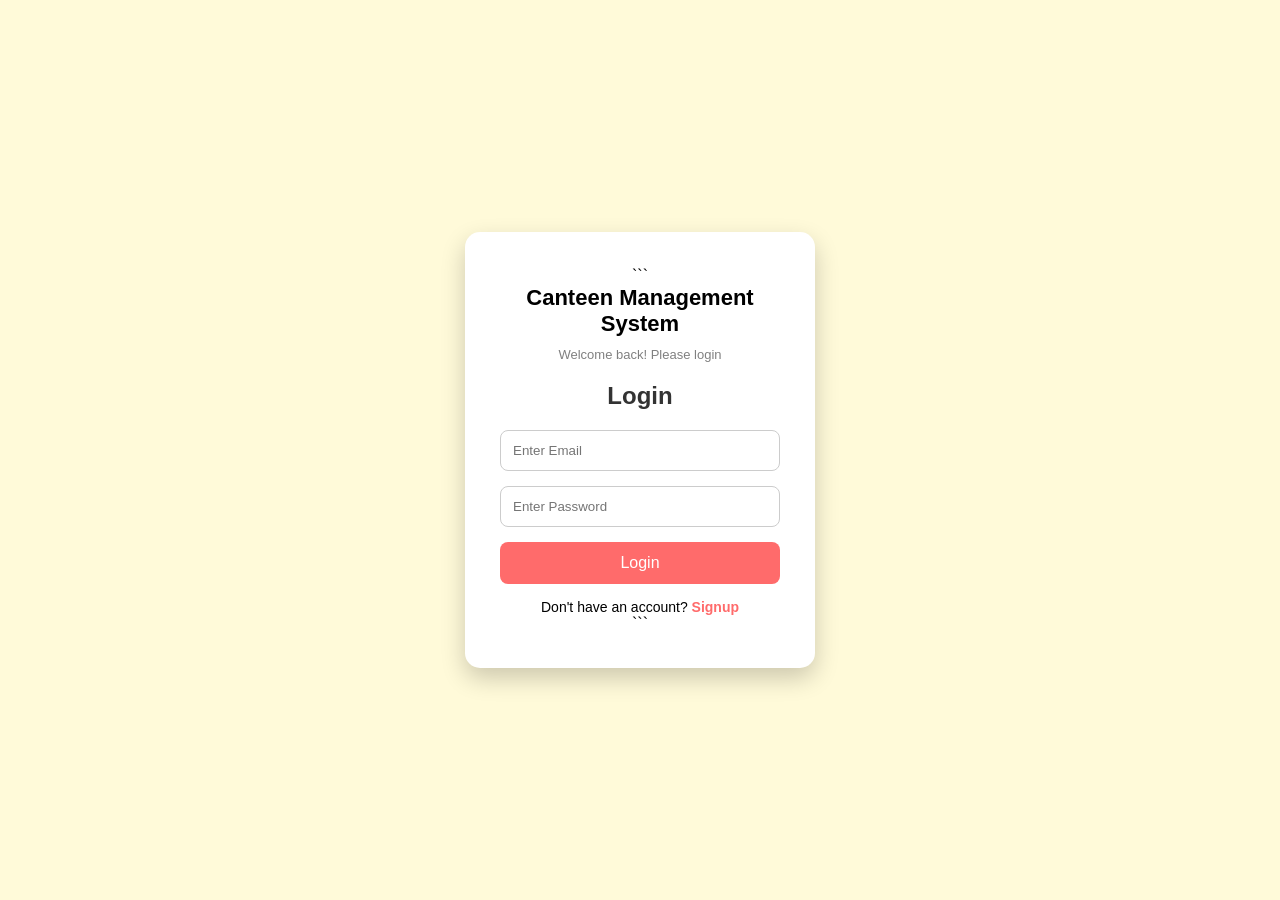
==== login.html @ c161ac81 "Add files via upload" ====
<!DOCTYPE html>

<html lang="en">
<head>
<meta charset="UTF-8">
<meta name="viewport" content="width=device-width, initial-scale=1.0">
<title>Login - Canteen Management System</title>

<style>
* {
    margin: 0;
    padding: 0;
    box-sizing: border-box;
}

body {
    font-family: 'Segoe UI', sans-serif;
    height: 100vh;
    background: rgba(255, 223, 0, 0.15);

    display: flex;
    justify-content: center;
    align-items: center;
}

/* LOGIN CARD */
.login-box {
    background: white;
    padding: 35px;
    width: 350px;
    border-radius: 15px;
    box-shadow: 0 10px 25px rgba(0,0,0,0.2);
    text-align: center;
    animation: fadeIn 0.8s ease-in-out;
}

@keyframes fadeIn {
    from {opacity: 0; transform: translateY(20px);}
    to {opacity: 1; transform: translateY(0);}
}

h2 {
    margin-bottom: 20px;
    color: #333;
}

/* INPUTS */
.input-box {
    position: relative;
    margin: 15px 0;
}

.input-box input {
    width: 100%;
    padding: 12px;
    border: 1px solid #ccc;
    border-radius: 8px;
    outline: none;
    transition: 0.3s;
}

.input-box input:focus {
    border-color: #ff6b6b;
    box-shadow: 0 0 5px rgba(255,107,107,0.5);
}

/* BUTTON */
button {
    width: 100%;
    padding: 12px;
    background: #ff6b6b;
    color: white;
    border: none;
    border-radius: 8px;
    font-size: 16px;
    cursor: pointer;
    transition: 0.3s;
}

button:hover {
    background: #fff3b0;
}

/* LINKS */
.link {
    margin-top: 15px;
    font-size: 14px;
}

.link a {
    color: #ff6b6b;
    text-decoration: none;
    font-weight: bold;
}

.link a:hover {
    text-decoration: underline;
}

/* LOGO / TITLE */
.logo {
    font-size: 22px;
    font-weight: bold;
    color:pinks;
    margin-bottom: 10px;
}

.subtitle {
    font-size: 13px;
    color: gray;
    margin-bottom: 20px;
}
</style>

</head>

<body>

<div class="login-box">

```
<div class="logo">Canteen Management System</div>
<div class="subtitle">Welcome back! Please login</div>

<h2>Login</h2>

<form action="login.php" method="POST">

    <div class="input-box">
        <input type="email" name="email" placeholder="Enter Email" required>
    </div>

    <div class="input-box">
        <input type="password" name="password" placeholder="Enter Password" required>
    </div>

    <button type="submit">Login</button>

</form>

<div class="link">
    <p>Don't have an account? <a href="signup.html">Signup</a></p>
</div>
```

</div>

</body>
</html>
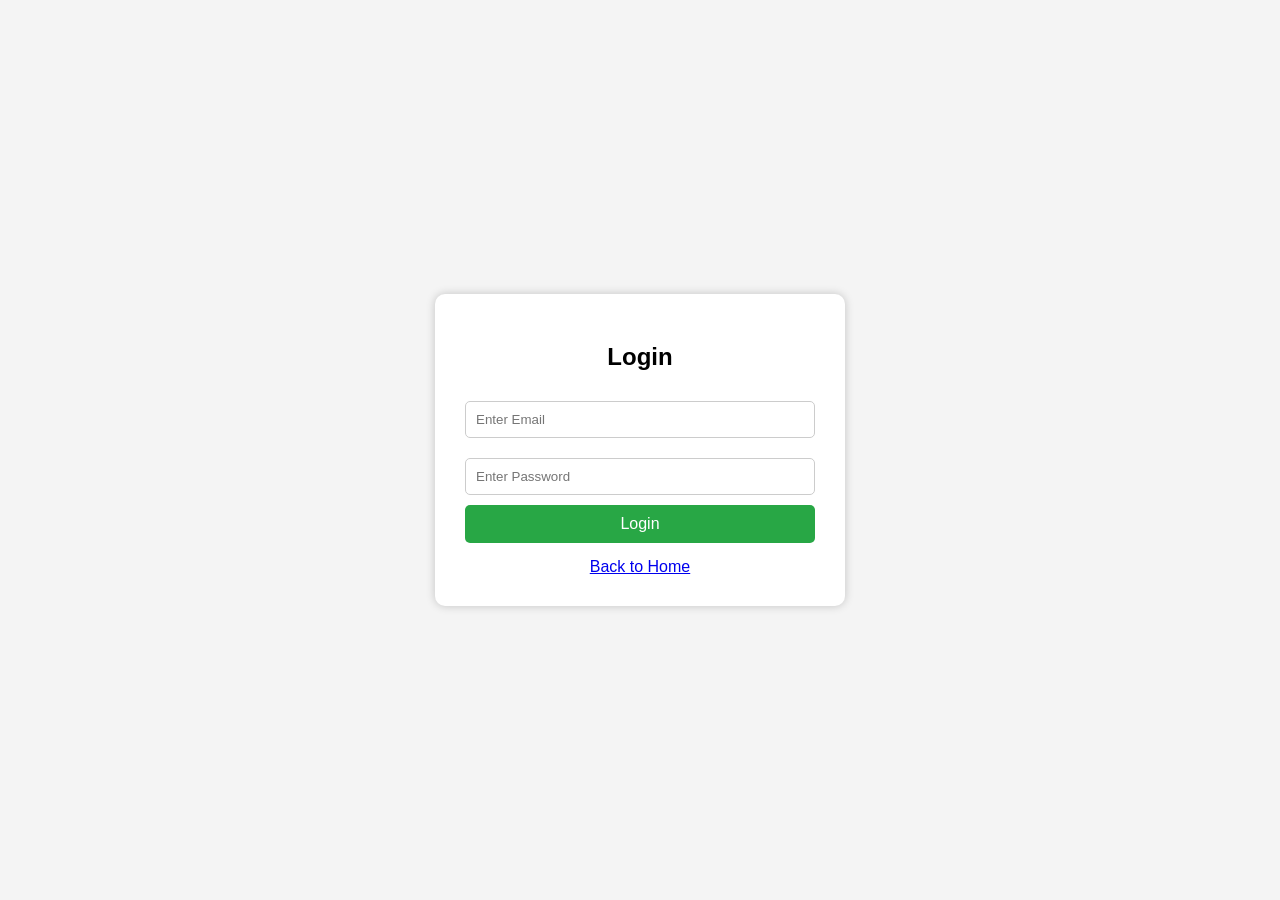
==== commit 7fb512a8: "Revamp login.html with new layout and script Updated the login page with a new design and functional" ====
--- a/login.html
+++ b/login.html
@@ -1,149 +1,164 @@
 <!DOCTYPE html>
-
 <html lang="en">
 <head>
 <meta charset="UTF-8">
 <meta name="viewport" content="width=device-width, initial-scale=1.0">
-<title>Login - Canteen Management System</title>
+<title>Login</title>
 
 <style>
-* {
-    margin: 0;
-    padding: 0;
-    box-sizing: border-box;
+body{
+    font-family: Arial, sans-serif;
+    background:#f4f4f4;
+    display:flex;
+    justify-content:center;
+    align-items:center;
+    height:100vh;
+    margin:0;
 }
 
-body {
-    font-family: 'Segoe UI', sans-serif;
-    height: 100vh;
-    background: rgba(255, 223, 0, 0.15);
-
-    display: flex;
-    justify-content: center;
-    align-items: center;
+.login-box{
+    background:white;
+    padding:30px;
+    width:350px;
+    border-radius:10px;
+    box-shadow:0 0 10px rgba(0,0,0,0.2);
 }
 
-/* LOGIN CARD */
-.login-box {
-    background: white;
-    padding: 35px;
-    width: 350px;
-    border-radius: 15px;
-    box-shadow: 0 10px 25px rgba(0,0,0,0.2);
-    text-align: center;
-    animation: fadeIn 0.8s ease-in-out;
+h2{
+    text-align:center;
+    margin-bottom:20px;
 }
 
-@keyframes fadeIn {
-    from {opacity: 0; transform: translateY(20px);}
-    to {opacity: 1; transform: translateY(0);}
+input{
+    width:100%;
+    padding:10px;
+    margin:10px 0;
+    border:1px solid #ccc;
+    border-radius:5px;
+    box-sizing:border-box;
 }
 
-h2 {
-    margin-bottom: 20px;
-    color: #333;
+button{
+    width:100%;
+    padding:10px;
+    background:#28a745;
+    color:white;
+    border:none;
+    border-radius:5px;
+    cursor:pointer;
+    font-size:16px;
 }
 
-/* INPUTS */
-.input-box {
-    position: relative;
-    margin: 15px 0;
+button:hover{
+    background:#218838;
 }
 
-.input-box input {
-    width: 100%;
-    padding: 12px;
-    border: 1px solid #ccc;
-    border-radius: 8px;
-    outline: none;
-    transition: 0.3s;
-}
-
-.input-box input:focus {
-    border-color: #ff6b6b;
-    box-shadow: 0 0 5px rgba(255,107,107,0.5);
-}
-
-/* BUTTON */
-button {
-    width: 100%;
-    padding: 12px;
-    background: #ff6b6b;
-    color: white;
-    border: none;
-    border-radius: 8px;
-    font-size: 16px;
-    cursor: pointer;
-    transition: 0.3s;
-}
-
-button:hover {
-    background: #fff3b0;
-}
-
-/* LINKS */
-.link {
-    margin-top: 15px;
-    font-size: 14px;
-}
-
-.link a {
-    color: #ff6b6b;
-    text-decoration: none;
-    font-weight: bold;
-}
-
-.link a:hover {
-    text-decoration: underline;
-}
-
-/* LOGO / TITLE */
-.logo {
-    font-size: 22px;
-    font-weight: bold;
-    color:pinks;
-    margin-bottom: 10px;
-}
-
-.subtitle {
-    font-size: 13px;
-    color: gray;
-    margin-bottom: 20px;
+.back-link{
+    display:block;
+    text-align:center;
+    margin-top:15px;
 }
 </style>
-
 </head>
 
 <body>
 
 <div class="login-box">
 
-```
-<div class="logo">Canteen Management System</div>
-<div class="subtitle">Welcome back! Please login</div>
+    <h2>Login</h2>
 
-<h2>Login</h2>
+    <form id="loginForm">
 
-<form action="login.php" method="POST">
+        <input
+            type="email"
+            id="email"
+            placeholder="Enter Email"
+            required
+        >
 
-    <div class="input-box">
-        <input type="email" name="email" placeholder="Enter Email" required>
-    </div>
+        <input
+            type="password"
+            id="password"
+            placeholder="Enter Password"
+            required
+        >
 
-    <div class="input-box">
-        <input type="password" name="password" placeholder="Enter Password" required>
-    </div>
+        <button type="submit">
+            Login
+        </button>
 
-    <button type="submit">Login</button>
+    </form>
 
-</form>
-
-<div class="link">
-    <p>Don't have an account? <a href="signup.html">Signup</a></p>
-</div>
-```
+    <a class="back-link" href="index.html">
+        Back to Home
+    </a>
 
 </div>
 
+<script>
+
+document.getElementById("loginForm")
+.addEventListener("submit", async function(e){
+
+    e.preventDefault();
+
+    const email =
+        document.getElementById("email").value;
+
+    const password =
+        document.getElementById("password").value;
+
+    try{
+
+        const response = await fetch(
+            "http://localhost:3000/api/login",
+            {
+                method:"POST",
+                headers:{
+                    "Content-Type":"application/json"
+                },
+                body:JSON.stringify({
+                    email,
+                    password
+                })
+            }
+        );
+
+        const data = await response.json();
+
+        if(data.success){
+
+            localStorage.setItem(
+                "username",
+                data.user.username
+            );
+
+            localStorage.setItem(
+                "email",
+                data.user.email
+            );
+
+            alert("Login Successful");
+
+            window.location.href =
+                "index.html";
+
+        }else{
+
+            alert(data.message);
+        }
+
+    }catch(error){
+
+        console.error(error);
+
+        alert(
+            "Cannot connect to server. Make sure Node.js backend is running."
+        );
+    }
+
+});
+</script>
+
 </body>
 </html>
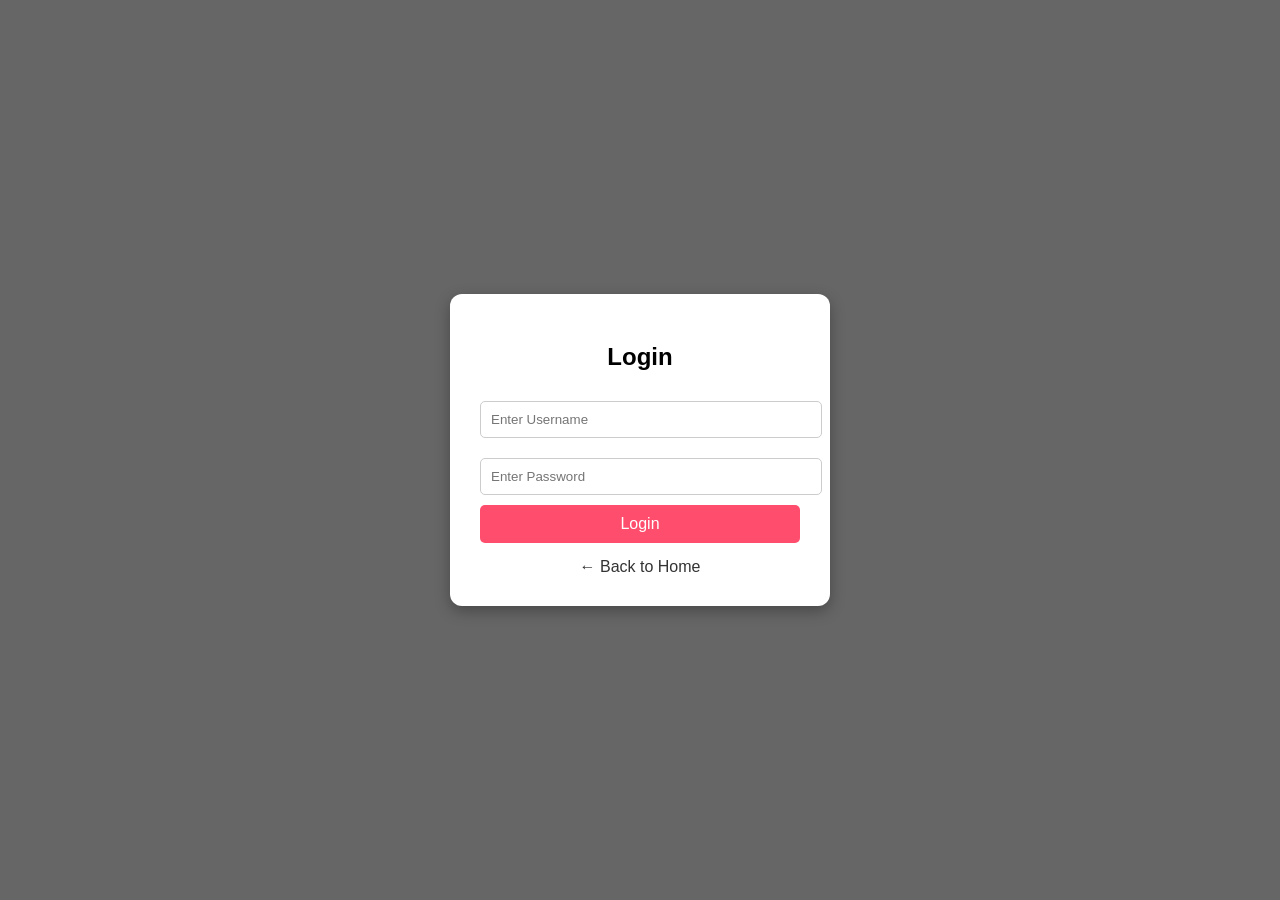
==== commit d5b9d135: "Update login.html" ====
--- a/login.html
+++ b/login.html
@@ -3,161 +3,97 @@
 <head>
 <meta charset="UTF-8">
 <meta name="viewport" content="width=device-width, initial-scale=1.0">
-<title>Login</title>
+<title>Login - Canteen Management System</title>
 
 <style>
-body{
+body {
     font-family: Arial, sans-serif;
-    background:#f4f4f4;
-    display:flex;
-    justify-content:center;
-    align-items:center;
-    height:100vh;
-    margin:0;
+    background: linear-gradient(rgba(0,0,0,0.6), rgba(0,0,0,0.6)),
+    url('your-background-image.jpg');
+    background-size: cover;
+    background-position: center;
+    height: 100vh;
+    display: flex;
+    justify-content: center;
+    align-items: center;
+    margin: 0;
 }
 
-.login-box{
-    background:white;
-    padding:30px;
-    width:350px;
-    border-radius:10px;
-    box-shadow:0 0 10px rgba(0,0,0,0.2);
+.login-box {
+    background: white;
+    padding: 30px;
+    border-radius: 12px;
+    width: 320px;
+    text-align: center;
+    box-shadow: 0 5px 15px rgba(0,0,0,0.3);
 }
 
-h2{
-    text-align:center;
-    margin-bottom:20px;
+.login-box h2 {
+    margin-bottom: 20px;
 }
 
-input{
-    width:100%;
-    padding:10px;
-    margin:10px 0;
-    border:1px solid #ccc;
-    border-radius:5px;
-    box-sizing:border-box;
+.login-box input {
+    width: 100%;
+    padding: 10px;
+    margin: 10px 0;
+    border: 1px solid #ccc;
+    border-radius: 5px;
 }
 
-button{
-    width:100%;
-    padding:10px;
-    background:#28a745;
-    color:white;
-    border:none;
-    border-radius:5px;
-    cursor:pointer;
-    font-size:16px;
+.login-box button {
+    width: 100%;
+    padding: 10px;
+    background: #ff4d6d;
+    color: white;
+    border: none;
+    border-radius: 5px;
+    font-size: 16px;
+    cursor: pointer;
 }
 
-button:hover{
-    background:#218838;
+.login-box button:hover {
+    background: #e63950;
 }
 
-.back-link{
-    display:block;
-    text-align:center;
-    margin-top:15px;
+.back {
+    display: block;
+    margin-top: 15px;
+    color: #333;
+    text-decoration: none;
 }
 </style>
+
 </head>
 
 <body>
 
 <div class="login-box">
-
     <h2>Login</h2>
 
-    <form id="loginForm">
+    <form onsubmit="loginUser(event)">
+        <input type="text" id="username" placeholder="Enter Username" required>
+        <input type="password" id="password" placeholder="Enter Password" required>
 
-        <input
-            type="email"
-            id="email"
-            placeholder="Enter Email"
-            required
-        >
-
-        <input
-            type="password"
-            id="password"
-            placeholder="Enter Password"
-            required
-        >
-
-        <button type="submit">
-            Login
-        </button>
-
+        <button type="submit">Login</button>
     </form>
 
-    <a class="back-link" href="index.html">
-        Back to Home
-    </a>
-
+    <a class="back" href="index.html">← Back to Home</a>
 </div>
 
 <script>
+function loginUser(event){
+    event.preventDefault();
 
-document.getElementById("loginForm")
-.addEventListener("submit", async function(e){
+    let user = document.getElementById("username").value;
 
-    e.preventDefault();
-
-    const email =
-        document.getElementById("email").value;
-
-    const password =
-        document.getElementById("password").value;
-
-    try{
-
-        const response = await fetch(
-            "http://localhost:3000/api/login",
-            {
-                method:"POST",
-                headers:{
-                    "Content-Type":"application/json"
-                },
-                body:JSON.stringify({
-                    email,
-                    password
-                })
-            }
-        );
-
-        const data = await response.json();
-
-        if(data.success){
-
-            localStorage.setItem(
-                "username",
-                data.user.username
-            );
-
-            localStorage.setItem(
-                "email",
-                data.user.email
-            );
-
-            alert("Login Successful");
-
-            window.location.href =
-                "index.html";
-
-        }else{
-
-            alert(data.message);
-        }
-
-    }catch(error){
-
-        console.error(error);
-
-        alert(
-            "Cannot connect to server. Make sure Node.js backend is running."
-        );
+    // fake login (demo purpose only)
+    if(user.trim() !== ""){
+        alert("Login Successful! Welcome " + user);
+        window.location.href = "index.html";
+    } else {
+        alert("Please enter valid details");
     }
-
-});
+}
 </script>
 
 </body>
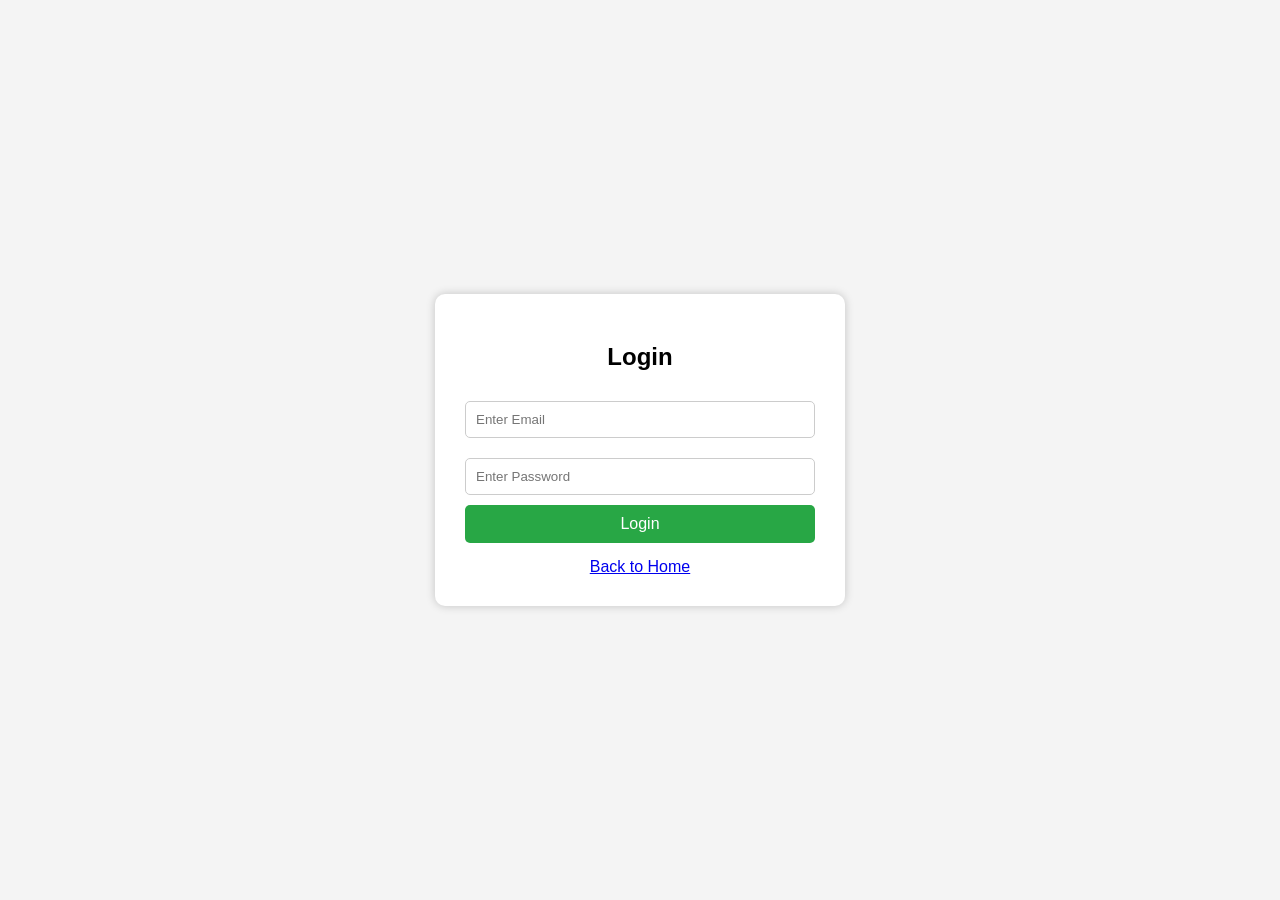
==== commit 9067d4db: "Revamp login form with email and API integration Updated the login form to use email instead of user" ====
--- a/login.html
+++ b/login.html
@@ -3,97 +3,161 @@
 <head>
 <meta charset="UTF-8">
 <meta name="viewport" content="width=device-width, initial-scale=1.0">
-<title>Login - Canteen Management System</title>
+<title>Login</title>
 
 <style>
-body {
+body{
     font-family: Arial, sans-serif;
-    background: linear-gradient(rgba(0,0,0,0.6), rgba(0,0,0,0.6)),
-    url('your-background-image.jpg');
-    background-size: cover;
-    background-position: center;
-    height: 100vh;
-    display: flex;
-    justify-content: center;
-    align-items: center;
-    margin: 0;
+    background:#f4f4f4;
+    display:flex;
+    justify-content:center;
+    align-items:center;
+    height:100vh;
+    margin:0;
 }
 
-.login-box {
-    background: white;
-    padding: 30px;
-    border-radius: 12px;
-    width: 320px;
-    text-align: center;
-    box-shadow: 0 5px 15px rgba(0,0,0,0.3);
+.login-box{
+    background:white;
+    padding:30px;
+    width:350px;
+    border-radius:10px;
+    box-shadow:0 0 10px rgba(0,0,0,0.2);
 }
 
-.login-box h2 {
-    margin-bottom: 20px;
+h2{
+    text-align:center;
+    margin-bottom:20px;
 }
 
-.login-box input {
-    width: 100%;
-    padding: 10px;
-    margin: 10px 0;
-    border: 1px solid #ccc;
-    border-radius: 5px;
+input{
+    width:100%;
+    padding:10px;
+    margin:10px 0;
+    border:1px solid #ccc;
+    border-radius:5px;
+    box-sizing:border-box;
 }
 
-.login-box button {
-    width: 100%;
-    padding: 10px;
-    background: #ff4d6d;
-    color: white;
-    border: none;
-    border-radius: 5px;
-    font-size: 16px;
-    cursor: pointer;
+button{
+    width:100%;
+    padding:10px;
+    background:#28a745;
+    color:white;
+    border:none;
+    border-radius:5px;
+    cursor:pointer;
+    font-size:16px;
 }
 
-.login-box button:hover {
-    background: #e63950;
+button:hover{
+    background:#218838;
 }
 
-.back {
-    display: block;
-    margin-top: 15px;
-    color: #333;
-    text-decoration: none;
+.back-link{
+    display:block;
+    text-align:center;
+    margin-top:15px;
 }
 </style>
-
 </head>
 
 <body>
 
 <div class="login-box">
+
     <h2>Login</h2>
 
-    <form onsubmit="loginUser(event)">
-        <input type="text" id="username" placeholder="Enter Username" required>
-        <input type="password" id="password" placeholder="Enter Password" required>
+    <form id="loginForm">
 
-        <button type="submit">Login</button>
+        <input
+            type="email"
+            id="email"
+            placeholder="Enter Email"
+            required
+        >
+
+        <input
+            type="password"
+            id="password"
+            placeholder="Enter Password"
+            required
+        >
+
+        <button type="submit">
+            Login
+        </button>
+
     </form>
 
-    <a class="back" href="index.html">← Back to Home</a>
+    <a class="back-link" href="index.html">
+        Back to Home
+    </a>
+
 </div>
 
 <script>
-function loginUser(event){
-    event.preventDefault();
 
-    let user = document.getElementById("username").value;
+document.getElementById("loginForm")
+.addEventListener("submit", async function(e){
 
-    // fake login (demo purpose only)
-    if(user.trim() !== ""){
-        alert("Login Successful! Welcome " + user);
-        window.location.href = "index.html";
-    } else {
-        alert("Please enter valid details");
+    e.preventDefault();
+
+    const email =
+        document.getElementById("email").value;
+
+    const password =
+        document.getElementById("password").value;
+
+    try{
+
+        const response = await fetch(
+            "http://localhost:3000/api/login",
+            {
+                method:"POST",
+                headers:{
+                    "Content-Type":"application/json"
+                },
+                body:JSON.stringify({
+                    email,
+                    password
+                })
+            }
+        );
+
+        const data = await response.json();
+
+        if(data.success){
+
+            localStorage.setItem(
+                "username",
+                data.user.username
+            );
+
+            localStorage.setItem(
+                "email",
+                data.user.email
+            );
+
+            alert("Login Successful");
+
+            window.location.href =
+                "index.html";
+
+        }else{
+
+            alert(data.message);
+        }
+
+    }catch(error){
+
+        console.error(error);
+
+        alert(
+            "Cannot connect to server. Make sure Node.js backend is running."
+        );
     }
-}
+
+});
 </script>
 
 </body>
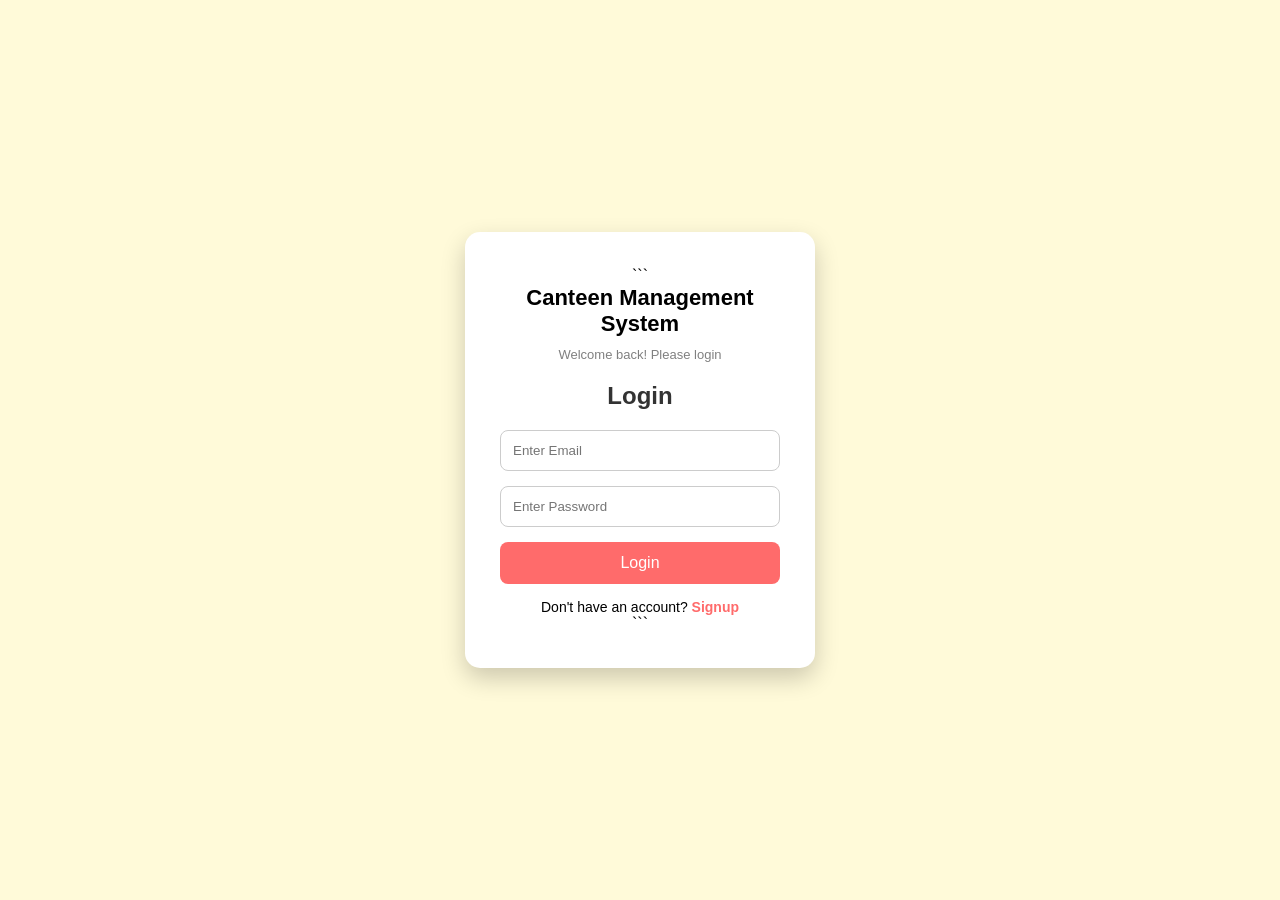
==== commit a556e067: "Refactor login.html with new styles and layout Updated styling and structure for the login page, inc" ====
--- a/login.html
+++ b/login.html
@@ -1,164 +1,141 @@
-<!DOCTYPE html>
-<html lang="en">
-<head>
-<meta charset="UTF-8">
-<meta name="viewport" content="width=device-width, initial-scale=1.0">
-<title>Login</title>
-
 <style>
-body{
-    font-family: Arial, sans-serif;
-    background:#f4f4f4;
-    display:flex;
-    justify-content:center;
-    align-items:center;
-    height:100vh;
-    margin:0;
+* {
+    margin: 0;
+    padding: 0;
+    box-sizing: border-box;
 }
 
-.login-box{
-    background:white;
-    padding:30px;
-    width:350px;
-    border-radius:10px;
-    box-shadow:0 0 10px rgba(0,0,0,0.2);
+body {
+    font-family: 'Segoe UI', sans-serif;
+    height: 100vh;
+    background: rgba(255, 223, 0, 0.15);
+
+    display: flex;
+    justify-content: center;
+    align-items: center;
 }
 
-h2{
-    text-align:center;
-    margin-bottom:20px;
+/* LOGIN CARD */
+.login-box {
+    background: white;
+    padding: 35px;
+    width: 350px;
+    border-radius: 15px;
+    box-shadow: 0 10px 25px rgba(0,0,0,0.2);
+    text-align: center;
+    animation: fadeIn 0.8s ease-in-out;
 }
 
-input{
-    width:100%;
-    padding:10px;
-    margin:10px 0;
-    border:1px solid #ccc;
-    border-radius:5px;
-    box-sizing:border-box;
+@keyframes fadeIn {
+    from {opacity: 0; transform: translateY(20px);}
+    to {opacity: 1; transform: translateY(0);}
 }
 
-button{
-    width:100%;
-    padding:10px;
-    background:#28a745;
-    color:white;
-    border:none;
-    border-radius:5px;
-    cursor:pointer;
-    font-size:16px;
+h2 {
+    margin-bottom: 20px;
+    color: #333;
 }
 
-button:hover{
-    background:#218838;
+/* INPUTS */
+.input-box {
+    position: relative;
+    margin: 15px 0;
 }
 
-.back-link{
-    display:block;
-    text-align:center;
-    margin-top:15px;
+.input-box input {
+    width: 100%;
+    padding: 12px;
+    border: 1px solid #ccc;
+    border-radius: 8px;
+    outline: none;
+    transition: 0.3s;
+}
+
+.input-box input:focus {
+    border-color: #ff6b6b;
+    box-shadow: 0 0 5px rgba(255,107,107,0.5);
+}
+
+/* BUTTON */
+button {
+    width: 100%;
+    padding: 12px;
+    background: #ff6b6b;
+    color: white;
+    border: none;
+    border-radius: 8px;
+    font-size: 16px;
+    cursor: pointer;
+    transition: 0.3s;
+}
+
+button:hover {
+    background: #fff3b0;
+}
+
+/* LINKS */
+.link {
+    margin-top: 15px;
+    font-size: 14px;
+}
+
+.link a {
+    color: #ff6b6b;
+    text-decoration: none;
+    font-weight: bold;
+}
+
+.link a:hover {
+    text-decoration: underline;
+}
+
+/* LOGO / TITLE */
+.logo {
+    font-size: 22px;
+    font-weight: bold;
+    color:pinks;
+    margin-bottom: 10px;
+}
+
+.subtitle {
+    font-size: 13px;
+    color: gray;
+    margin-bottom: 20px;
 }
 </style>
+
 </head>
 
 <body>
 
 <div class="login-box">
 
-    <h2>Login</h2>
+```
+<div class="logo">Canteen Management System</div>
+<div class="subtitle">Welcome back! Please login</div>
 
-    <form id="loginForm">
+<h2>Login</h2>
 
-        <input
-            type="email"
-            id="email"
-            placeholder="Enter Email"
-            required
-        >
+<form action="login.php" method="POST">
 
-        <input
-            type="password"
-            id="password"
-            placeholder="Enter Password"
-            required
-        >
+    <div class="input-box">
+        <input type="email" name="email" placeholder="Enter Email" required>
+    </div>
 
-        <button type="submit">
-            Login
-        </button>
+    <div class="input-box">
+        <input type="password" name="password" placeholder="Enter Password" required>
+    </div>
 
-    </form>
+    <button type="submit">Login</button>
 
-    <a class="back-link" href="index.html">
-        Back to Home
-    </a>
+</form>
+
+<div class="link">
+    <p>Don't have an account? <a href="signup.html">Signup</a></p>
+</div>
+```
 
 </div>
 
-<script>
-
-document.getElementById("loginForm")
-.addEventListener("submit", async function(e){
-
-    e.preventDefault();
-
-    const email =
-        document.getElementById("email").value;
-
-    const password =
-        document.getElementById("password").value;
-
-    try{
-
-        const response = await fetch(
-            "http://localhost:3000/api/login",
-            {
-                method:"POST",
-                headers:{
-                    "Content-Type":"application/json"
-                },
-                body:JSON.stringify({
-                    email,
-                    password
-                })
-            }
-        );
-
-        const data = await response.json();
-
-        if(data.success){
-
-            localStorage.setItem(
-                "username",
-                data.user.username
-            );
-
-            localStorage.setItem(
-                "email",
-                data.user.email
-            );
-
-            alert("Login Successful");
-
-            window.location.href =
-                "index.html";
-
-        }else{
-
-            alert(data.message);
-        }
-
-    }catch(error){
-
-        console.error(error);
-
-        alert(
-            "Cannot connect to server. Make sure Node.js backend is running."
-        );
-    }
-
-});
-</script>
-
 </body>
 </html>
